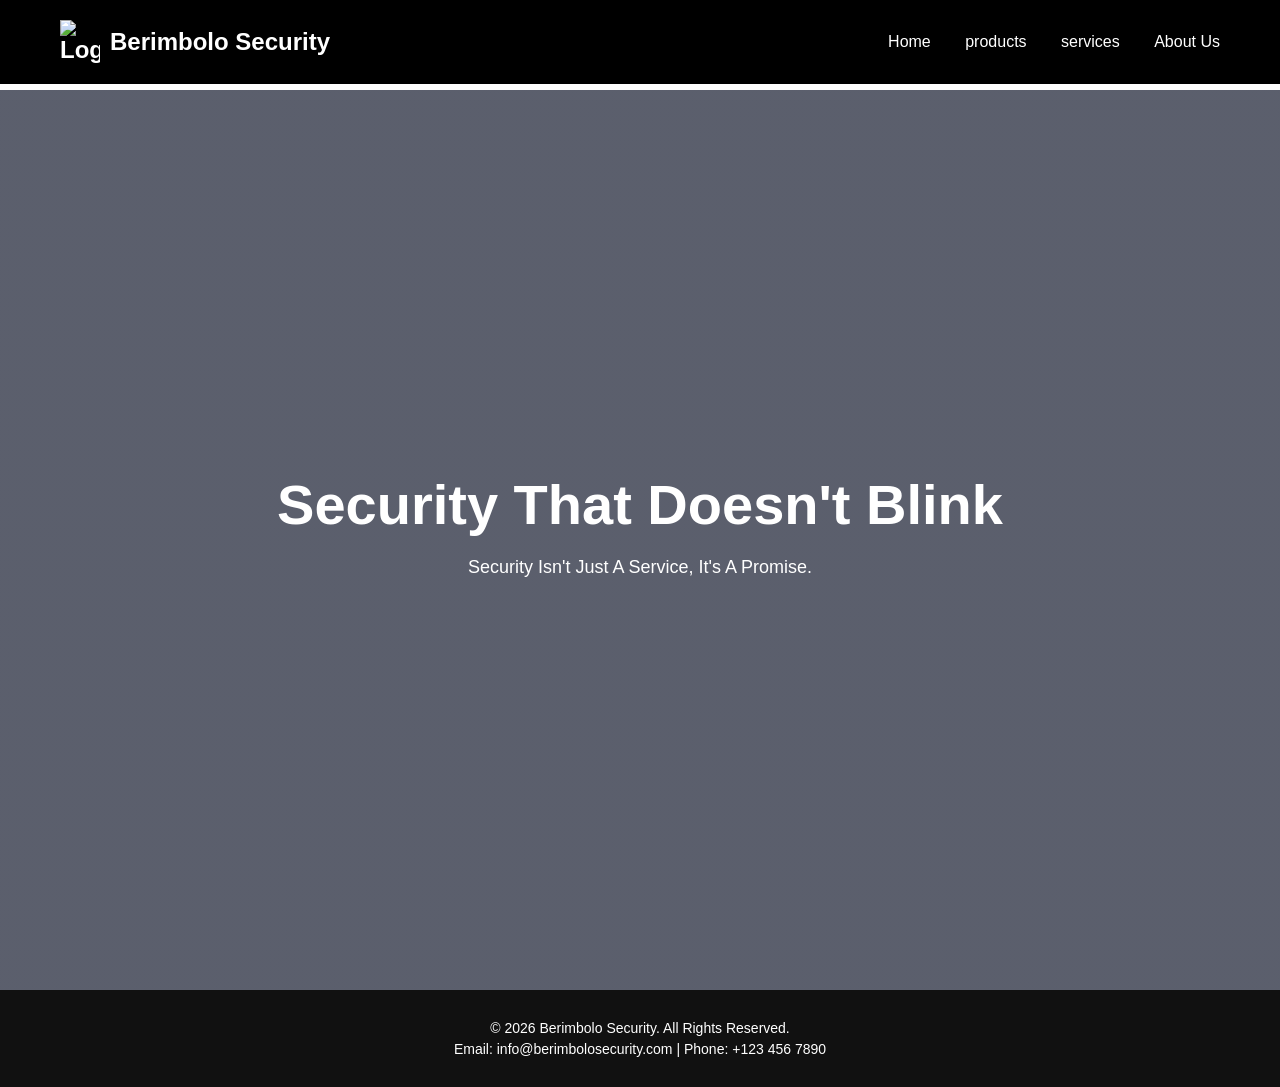
==== index.html @ d141469a "Add files via upload" ====
<!DOCTYPE html>
<html lang="en">
<head>
    <meta charset="UTF-8">
    <meta name="viewport" content="width=device-width, initial-scale=1.0">
    <title>Berimbolo Security</title>
    <link rel="stylesheet" href="stylesheet.css">
</head>
<body>

<section class="header">

    <nav class="main-nav">
        <a href="index.html" class="logo">
            <img src="images/logo.png" alt="Logo">
            <span>Berimbolo Security</span>
        </a>
             
        <div class="nav-links">
            <a href="index.html">Home</a>
            <a href="products.html">products</a>
            <a href="service.html">services</a>
            <a href="aboutUs.html">About Us</a>
        </div>

        <div class="burger">
    <span></span>
    <span></span>
    <span></span>
  </div>
    </nav>

    <div class="text-box">
        <h1>Security That Doesn't Blink</h1>
        <p>Security Isn't Just A Service, It's A Promise.</p>
    </div>
    
</section>

<script src="script.js"></script>

<footer class="footer">
  <div class="footer-content">
    <p>&copy; 2026 Berimbolo Security. All Rights Reserved.</p>
    <p>Email: info@berimbolosecurity.com | Phone: +123 456 7890</p>
  </div>
</footer>

</body>
</html>
---- stylesheet.css ----
* {
    margin: 0;
    padding: 0;
    box-sizing: border-box;
    font-family: 'Montserrat', sans-serif;
}

body {
    padding-top: 90px;
    overflow: hidden; 
    height: 100vh; 
    overflow-y: auto;    
    height: auto;     
}

.header {
    min-height: 100vh;
    width: 100%;
    background-image: linear-gradient(rgba(3,9,30,0.65), rgba(3,9,30,0.65)),
                      url("images/pic.png");
    background-position: center;
    background-size: cover;
    position: relative;
}


nav {
    display: flex;
    justify-content: space-between;
    align-items: center;
    padding: 20px 60px;
    background-color: black;
}

.main-nav {
    position: fixed;
    top: 0;
    width: 100%;
    z-index: 1000;
}

.main-nav.solid {
    background: #111;
}

.logo {
    display: flex;
    align-items: center;
    text-decoration: none;
    color: white; 
    font-size: 24px;
    font-weight: bold;
}

.logo img {
    width: 40px;
    margin-right: 10px;
}

.nav-links a {
    color: white; 
    text-decoration: none;
    margin-left: 30px;
    font-size: 16px;
    transition: 0.3s;
}

.nav-links a:hover {
    color: #ff3c3c;
}

.text-box {
    width: 90%;
    color: white;
    position: absolute;
    top: 50%;
    left: 50%;
    transform: translate(-50%, -50%);
    text-align: center;
}

.text-box h1 {
    font-size: 56px;
    margin-bottom: 20px;
}

.text-box p {
    font-size: 18px;
    margin-bottom: 30px;
}

.hero-btn {
    display: inline-block;
    text-decoration: none;
    color: white;
    border: 2px solid white;
    padding: 12px 34px;
    font-size: 16px;
    transition: 0.3s;
}

.hero-btn:hover {
    background: #ff3c3c;
    border-color: #ff3c3c;
}


.products {
    padding: 80px 60px;
    background-color: #f4f4f4;
}

.products h2 {
    text-align: center;
    font-size: 32px;
    margin-bottom: 50px;
    color: #111;
}

.product-container {
    display: grid;
    grid-template-columns: repeat(auto-fit, minmax(260px, 1fr));
    gap: 30px;
}


.product-card {
    background: white;
    border-radius: 8px;
    overflow: hidden;
    box-shadow: 0 6px 15px rgba(0,0,0,0.1);
    transition: 0.3s ease;
}

.product-card:hover {
    transform: translateY(-6px);
}


.product-card img {
    width: 100%;
    height: 220px;
    object-fit: cover;
}

.card-content {
    padding: 20px;
}

.card-content h3 {
    font-size: 18px;
    margin-bottom: 10px;
    color: #111;
}

.card-content p {
    font-size: 14px;
    color: #555;
}

@media (max-width: 768px) {

    nav {
        padding: 20px 30px;
    }

    .products {
        padding: 60px 30px;
    }

    .text-box h1 {
        font-size: 36px;
    }
}

.about {
    position: relative;
    height: 100vh;
    width: 100%;
    overflow: hidden;
}


.video-bg {
    position: absolute;
    top: 50%;
    left: 50%;
    min-width: 100%;
    min-height: 100%;
    width: auto;
    height: auto;
    transform: translate(-50%, -50%);
    object-fit: cover;
    z-index: 1;
}


.overlay {
    position: absolute;
    top: 0;
    left: 0;
    width: 100%;
    height: 100%;
    background: rgba(3, 9, 30, 0.7); 
    z-index: 2;
}


.content {
    position: relative;
    z-index: 3;
    color: white;
    text-align: center;
    top: 50%;
    transform: translateY(-50%);
    padding: 0 20px;
}

.content h1 {
    font-size: 56px;
    margin-bottom: 20px;
}

.content p {
    font-size: 18px;
    max-width: 700px;
    margin: 0 auto;
    line-height: 1.6;
}

@media (max-width: 768px) {
    .content h1 {
        font-size: 36px;
    }

    .content p {
        font-size: 16px;
    }
}

.contact {
    background: white; 
    padding: 100px 60px;
    display: flex;
    justify-content: center;
}

.contact-content {
    background: #ffffff;
    width: 100%;
    max-width: 700px;
    padding: 50px;
    border-radius: 12px;
    box-shadow: 0 8px 20px rgba(0, 0, 0, 0.08);
    text-align: center;
}



.contact-form {
    display: flex;
    flex-direction: column;
    text-align: left;
}


.contact-form input,
.contact-form textarea {
    padding: 14px;
    margin-bottom: 20px;
    border-radius: 8px;
    font-size: 14px;
   
}
.contact-form button {
    padding: 14px;
    border-radius: 8px;
    border: none;
    background: #111;
    color: white;
    font-size: 16px;
}

.contact-form button:hover {
    background: aqua;
}

.services {
    padding: 100px 60px;
    background: #e6e6e6;
    text-align: center;
}

.services h2 {
    font-size: 48px;
    margin-bottom: 60px;
    color: #111;
}

.services-container {
    display: grid;
    grid-template-columns: repeat(auto-fit, minmax(280px, 1fr));
    gap: 30px;
}

.service-card {
    background: #ffffff;
    border-radius: 12px;
    padding: 40px 30px;
    box-shadow: 0 8px 20px rgba(0, 0, 0, 0.08);
    transition: 0.3s ease;
    text-align: left;
}

.service-card:hover {
    transform: translateY(-8px);
}

.service-card h3 {
    margin-bottom: 15px;
    font-size: 20px;
    color: #222;
}

.service-card p,
.service-card li {
    font-size: 14px;
    color: #555;
}

.service-card ul {
    margin-top: 10px;
    padding-left: 20px;
}

footer {
  margin-top: auto;
}

.footer {
  background: #111;
  color: white;
  text-align: center;
  padding: 25px 20px;
}

.footer-content p {
  margin: 5px 0;
  font-size: 14px;
}

.burger {
    display: none;
    flex-direction: column;
    cursor: pointer;
}

.burger span {
    width: 25px;
    height: 3px;
    background: white;
    margin: 4px 0;
    transition: 0.3s;
}

@media (max-width: 768px) {
    .burger {
        display: flex;
    }

    .nav-links {
        position: absolute;
        top: 90px;
        right: 0;
        background: black;
        width: 100%;
        flex-direction: column;
        align-items: center;
        display: none;
        padding: 20px 0;
    }

    .nav-links a {
        margin: 15px 0;
        font-size: 18px;
    }

    .nav-links.active {
        display: flex;
    }
}
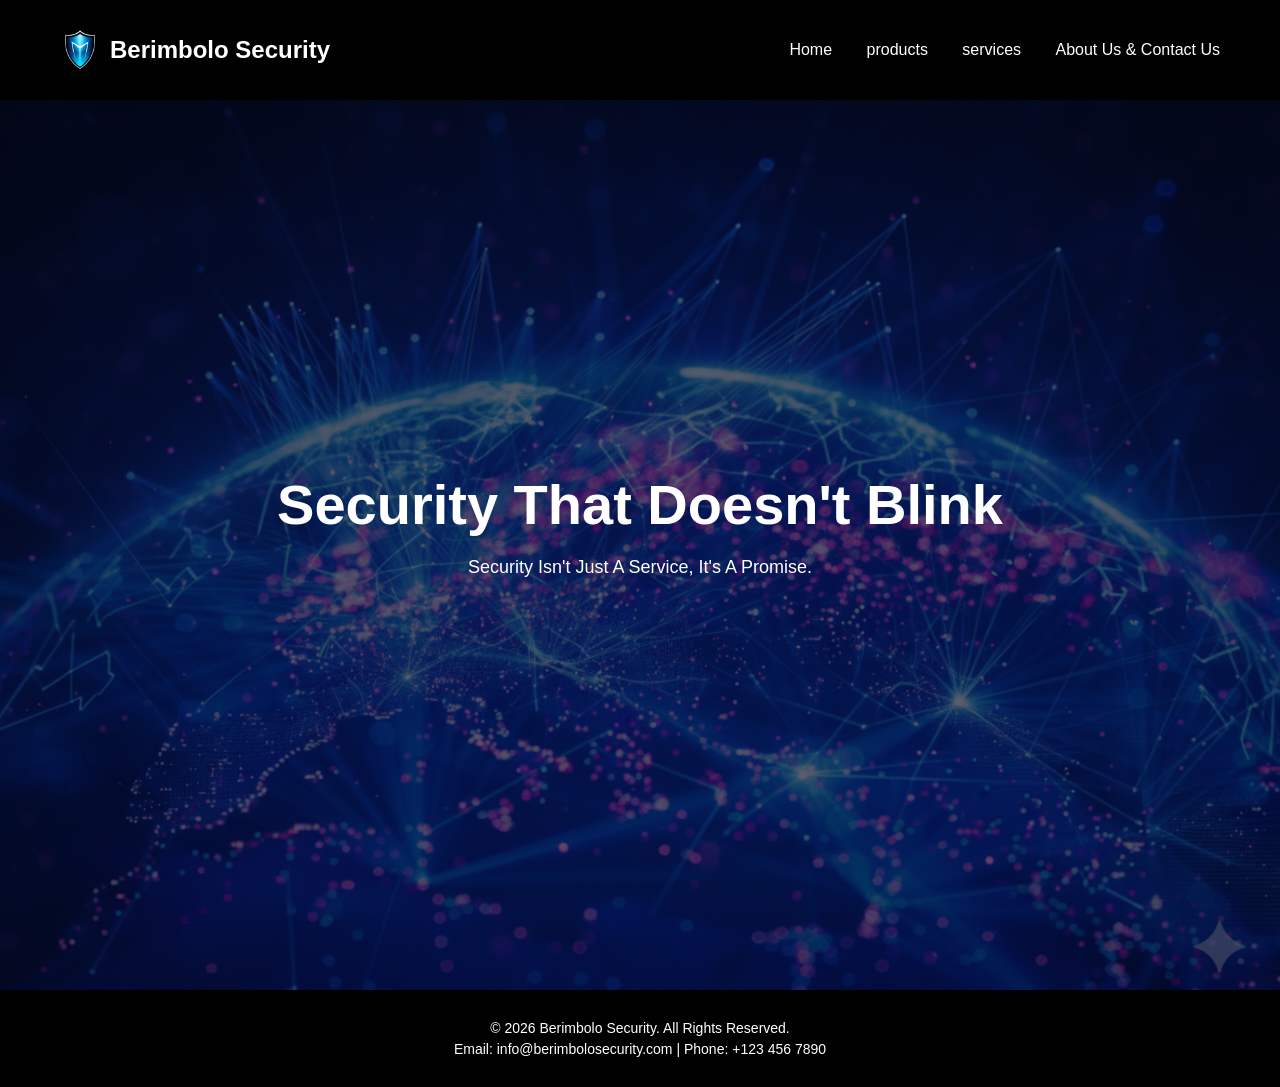
==== commit 472bc1ef: "Add files via upload" ====
--- a/index.html
+++ b/index.html
@@ -20,7 +20,7 @@
             <a href="index.html">Home</a>
             <a href="products.html">products</a>
             <a href="service.html">services</a>
-            <a href="aboutUs.html">About Us</a>
+            <a href="aboutUs.html">About Us & Contact Us</a>
         </div>
 
         <div class="burger">
--- a/stylesheet.css
+++ b/stylesheet.css
@@ -22,7 +22,6 @@
     background-size: cover;
     position: relative;
 }
-
 
 nav {
     display: flex;
@@ -66,7 +65,7 @@
 }
 
 .nav-links a:hover {
-    color: #ff3c3c;
+    color: red;
 }
 
 .text-box {
@@ -100,29 +99,29 @@
 }
 
 .hero-btn:hover {
-    background: #ff3c3c;
-    border-color: #ff3c3c;
-}
-
+    background: red;
+    border-color: red;
+}
 
 .products {
     padding: 80px 60px;
-    background-color: #f4f4f4;
+    background-color: white;
 }
 
 .products h2 {
     text-align: center;
     font-size: 32px;
     margin-bottom: 50px;
-    color: #111;
-}
-
+    color: black;
+}
+
+/* FIXED GRID */
 .product-container {
     display: grid;
-    grid-template-columns: repeat(auto-fit, minmax(260px, 1fr));
+    grid-template-columns: repeat(auto-fit, minmax(260px, 260px));
+    justify-content: center;
     gap: 30px;
 }
-
 
 .product-card {
     background: white;
@@ -136,7 +135,6 @@
     transform: translateY(-6px);
 }
 
-
 .product-card img {
     width: 100%;
     height: 220px;
@@ -150,12 +148,12 @@
 .card-content h3 {
     font-size: 18px;
     margin-bottom: 10px;
-    color: #111;
+    color: black;
 }
 
 .card-content p {
     font-size: 14px;
-    color: #555;
+    color: gray;
 }
 
 @media (max-width: 768px) {
@@ -179,7 +177,6 @@
     width: 100%;
     overflow: hidden;
 }
-
 
 .video-bg {
     position: absolute;
@@ -194,7 +191,6 @@
     z-index: 1;
 }
 
-
 .overlay {
     position: absolute;
     top: 0;
@@ -204,7 +200,6 @@
     background: rgba(3, 9, 30, 0.7); 
     z-index: 2;
 }
-
 
 .content {
     position: relative;
@@ -246,7 +241,7 @@
 }
 
 .contact-content {
-    background: #ffffff;
+    background: white;
     width: 100%;
     max-width: 700px;
     padding: 50px;
@@ -255,14 +250,11 @@
     text-align: center;
 }
 
-
-
 .contact-form {
     display: flex;
     flex-direction: column;
     text-align: left;
 }
-
 
 .contact-form input,
 .contact-form textarea {
@@ -270,31 +262,31 @@
     margin-bottom: 20px;
     border-radius: 8px;
     font-size: 14px;
-   
-}
+}
+
 .contact-form button {
     padding: 14px;
     border-radius: 8px;
     border: none;
-    background: #111;
+    background: black;
     color: white;
     font-size: 16px;
 }
 
 .contact-form button:hover {
-    background: aqua;
+    background: red;
 }
 
 .services {
     padding: 100px 60px;
-    background: #e6e6e6;
+    background: white;
     text-align: center;
 }
 
 .services h2 {
     font-size: 48px;
     margin-bottom: 60px;
-    color: #111;
+    color: black;
 }
 
 .services-container {
@@ -304,7 +296,7 @@
 }
 
 .service-card {
-    background: #ffffff;
+    background: white;
     border-radius: 12px;
     padding: 40px 30px;
     box-shadow: 0 8px 20px rgba(0, 0, 0, 0.08);
@@ -319,13 +311,13 @@
 .service-card h3 {
     margin-bottom: 15px;
     font-size: 20px;
-    color: #222;
+    color: black;
 }
 
 .service-card p,
 .service-card li {
     font-size: 14px;
-    color: #555;
+    color: gray;
 }
 
 .service-card ul {
@@ -338,7 +330,7 @@
 }
 
 .footer {
-  background: #111;
+  background: black;
   color: white;
   text-align: center;
   padding: 25px 20px;
